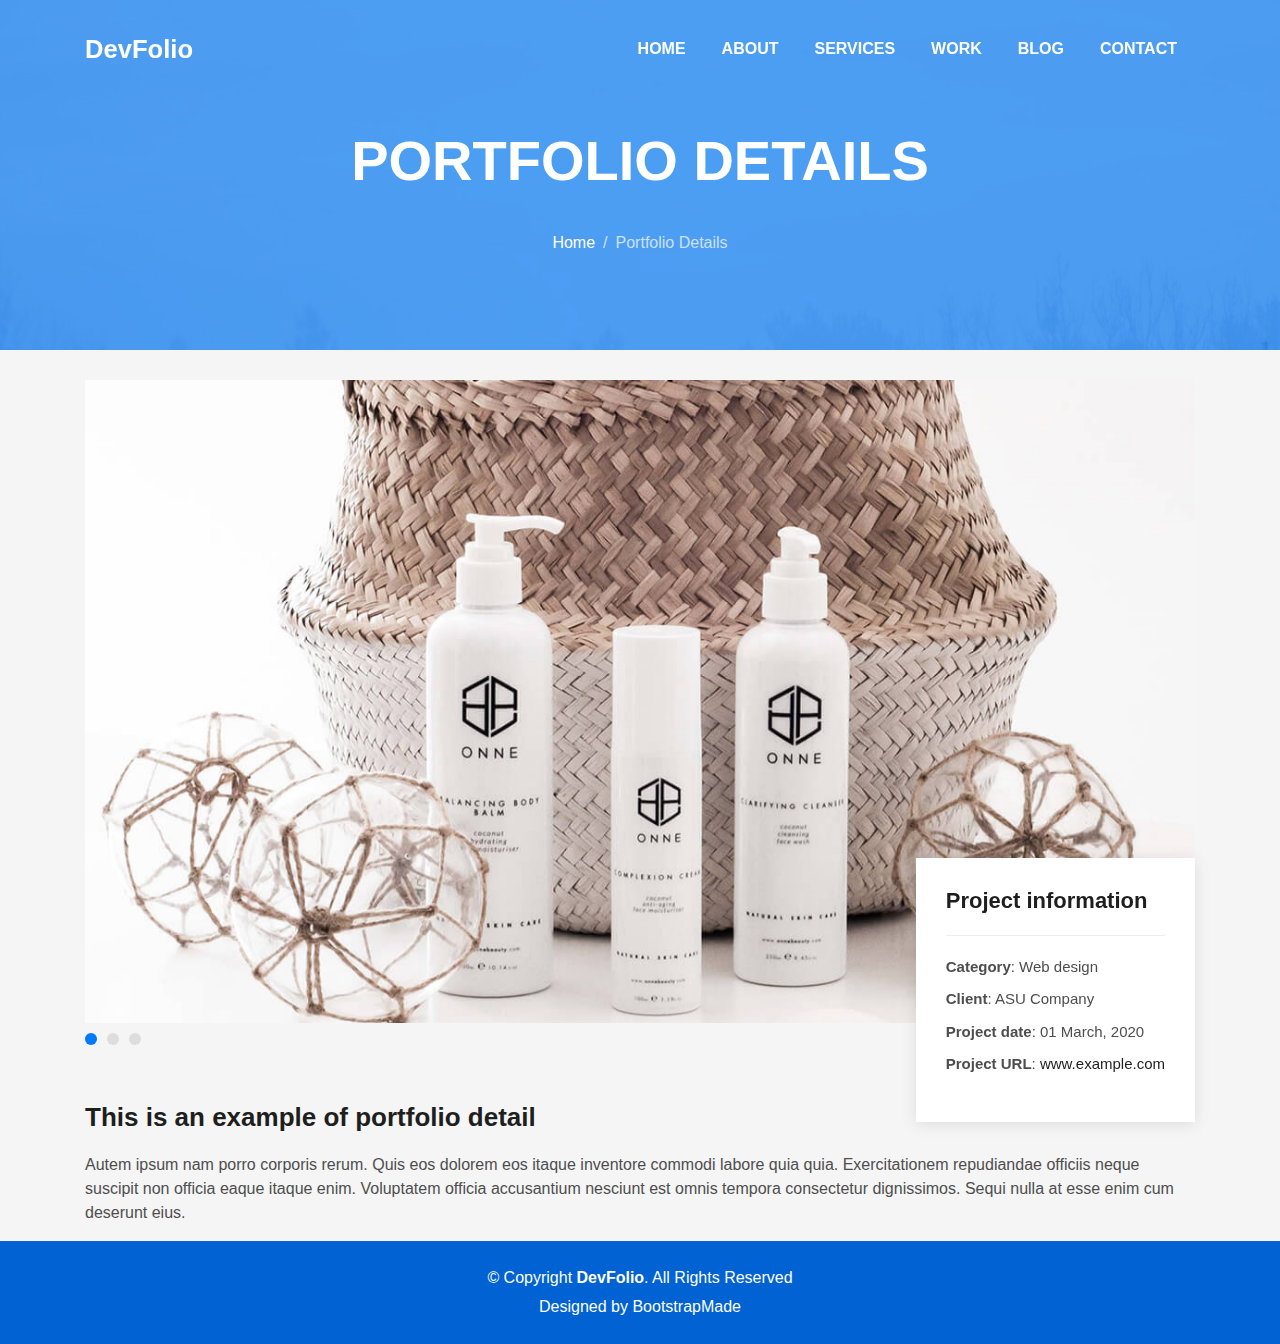
==== portfolio-details.html @ 741a9bec "first commit" ====
<!DOCTYPE html>
<html lang="en">

<head>
  <meta charset="utf-8">
  <meta content="width=device-width, initial-scale=1.0" name="viewport">

  <title>DevFolio Bootstrap Portfolio Template - Portfolio Details</title>
  <meta content="" name="description">
  <meta content="" name="keywords">

  <!-- Favicons -->
  <link href="assets/img/favicon.png" rel="icon">
  <link href="assets/img/apple-touch-icon.png" rel="apple-touch-icon">

  <!-- Vendor CSS Files -->
  <link href="assets/vendor/bootstrap/css/bootstrap.min.css" rel="stylesheet">
  <link href="assets/vendor/font-awesome/css/font-awesome.min.css" rel="stylesheet">
  <link href="assets/vendor/ionicons/css/ionicons.min.css" rel="stylesheet">
  <link href="assets/vendor/owl.carousel/assets/owl.carousel.min.css" rel="stylesheet">
  <link href="assets/vendor/venobox/venobox.css" rel="stylesheet">

  <!-- Template Main CSS File -->
  <link href="assets/css/style.css" rel="stylesheet">

  <!-- =======================================================
  * Template Name: DevFolio - v2.4.1
  * Template URL: https://bootstrapmade.com/devfolio-bootstrap-portfolio-html-template/
  * Author: BootstrapMade.com
  * License: https://bootstrapmade.com/license/
  ======================================================== -->
</head>

<body id="page-top">

  <!-- ======= Header/ Navbar ======= -->
  <nav class="navbar navbar-b navbar-trans navbar-expand-md fixed-top" id="mainNav">
    <div class="container">
      <a class="navbar-brand js-scroll" href="#page-top">DevFolio</a>
      <button class="navbar-toggler collapsed" type="button" data-toggle="collapse" data-target="#navbarDefault" aria-controls="navbarDefault" aria-expanded="false" aria-label="Toggle navigation">
        <span></span>
        <span></span>
        <span></span>
      </button>
      <div class="navbar-collapse collapse justify-content-end" id="navbarDefault">
        <ul class="navbar-nav">
          <li class="nav-item">
            <a class="nav-link js-scroll active" href="index.html">Home</a>
          </li>
          <li class="nav-item">
            <a class="nav-link js-scroll" href="#about">About</a>
          </li>
          <li class="nav-item">
            <a class="nav-link js-scroll" href="#service">Services</a>
          </li>
          <li class="nav-item">
            <a class="nav-link js-scroll" href="#work">Work</a>
          </li>
          <li class="nav-item">
            <a class="nav-link js-scroll" href="#blog">Blog</a>
          </li>
          <li class="nav-item">
            <a class="nav-link js-scroll" href="#contact">Contact</a>
          </li>
        </ul>
      </div>
    </div>
  </nav>

  <div class="intro intro-single route bg-image" style="background-image: url(assets/img/overlay-bg.jpg)">
    <div class="overlay-mf"></div>
    <div class="intro-content display-table">
      <div class="table-cell">
        <div class="container">
          <h2 class="intro-title mb-4">Portfolio Details</h2>
          <ol class="breadcrumb d-flex justify-content-center">
            <li class="breadcrumb-item">
              <a href="#">Home</a>
            </li>
            <li class="breadcrumb-item active">Portfolio Details</li>
          </ol>
        </div>
      </div>
    </div>
  </div>

  <main id="main">

    <!-- ======= Portfolio Details Section ======= -->
    <section class="portfolio-details">
      <div class="container">

        <div class="portfolio-details-container">

          <div class="owl-carousel portfolio-details-carousel">
            <img src="assets/img/portfolio-details-1.jpg" class="img-fluid" alt="">
            <img src="assets/img/portfolio-details-2.jpg" class="img-fluid" alt="">
            <img src="assets/img/portfolio-details-3.jpg" class="img-fluid" alt="">
          </div>

          <div class="portfolio-info">
            <h3>Project information</h3>
            <ul>
              <li><strong>Category</strong>: Web design</li>
              <li><strong>Client</strong>: ASU Company</li>
              <li><strong>Project date</strong>: 01 March, 2020</li>
              <li><strong>Project URL</strong>: <a href="#">www.example.com</a></li>
            </ul>
          </div>

        </div>

        <div class="portfolio-description">
          <h2>This is an example of portfolio detail</h2>
          <p>
            Autem ipsum nam porro corporis rerum. Quis eos dolorem eos itaque inventore commodi labore quia quia. Exercitationem repudiandae officiis neque suscipit non officia eaque itaque enim. Voluptatem officia accusantium nesciunt est omnis tempora consectetur dignissimos. Sequi nulla at esse enim cum deserunt eius.
          </p>
        </div>
      </div>
    </section><!-- End Portfolio Details Section -->

  </main><!-- End #main -->

  <!-- ======= Footer ======= -->
  <footer>
    <div class="container">
      <div class="row">
        <div class="col-sm-12">
          <div class="copyright-box">
            <p class="copyright">&copy; Copyright <strong>DevFolio</strong>. All Rights Reserved</p>
            <div class="credits">
              <!--
              All the links in the footer should remain intact.
              You can delete the links only if you purchased the pro version.
              Licensing information: https://bootstrapmade.com/license/
              Purchase the pro version with working PHP/AJAX contact form: https://bootstrapmade.com/buy/?theme=DevFolio
            -->
              Designed by <a href="https://bootstrapmade.com/">BootstrapMade</a>
            </div>
          </div>
        </div>
      </div>
    </div>
  </footer><!-- End  Footer -->

  <a href="#" class="back-to-top"><i class="fa fa-chevron-up"></i></a>
  <div id="preloader"></div>

  <!-- Vendor JS Files -->
  <script src="assets/vendor/jquery/jquery.min.js"></script>
  <script src="assets/vendor/bootstrap/js/bootstrap.bundle.min.js"></script>
  <script src="assets/vendor/jquery.easing/jquery.easing.min.js"></script>
  <script src="assets/vendor/php-email-form/validate.js"></script>
  <script src="assets/vendor/waypoints/jquery.waypoints.min.js"></script>
  <script src="assets/vendor/counterup/jquery.counterup.min.js"></script>
  <script src="assets/vendor/owl.carousel/owl.carousel.min.js"></script>
  <script src="assets/vendor/typed.js/typed.min.js"></script>
  <script src="assets/vendor/venobox/venobox.min.js"></script>

  <!-- Template Main JS File -->
  <script src="assets/js/main.js"></script>

</body>

</html>
---- assets/vendor/venobox/venobox.css ----
/* ------ venobox.css --------*/
.vbox-overlay *, .vbox-overlay *:before, .vbox-overlay *:after{
    -webkit-backface-visibility: hidden;
    -webkit-box-sizing:border-box;
    -moz-box-sizing:border-box;
    box-sizing:border-box;
}
.vbox-overlay * { 
    -webkit-backface-visibility: visible;
    backface-visibility: visible;
}
.vbox-overlay{
    display: -webkit-flex;
    display: flex;
    -webkit-flex-direction: column;
    flex-direction: column;
    -webkit-justify-content: center;
    justify-content: center;
    -webkit-align-items: center;
    align-items: center;
    position: fixed;
    left: 0;
    top: 0;
    bottom: 0;
    right: 0;
    z-index: 999999;
}

/* ----- navigation ----- */
.vbox-title{
    width: 100%;
    height: 40px;
    float: left;
    text-align: center;
    line-height: 28px;
    font-size: 12px;
    padding: 6px 50px;
    overflow: hidden;
    position: fixed;
    display: none;
    left: 0;
    z-index: 89;
}
.vbox-close{
    cursor: pointer;
    position: fixed;
    top: -1px;
    right: 0;
    width: 50px;
    height: 40px;
    padding: 6px;
    display: block;
    background-position:10px center;
    overflow: hidden;
    font-size: 24px;
    line-height: 1;
    text-align: center;
    z-index: 99;
}
.vbox-left{
    cursor: pointer;
    position: fixed;
    left: 0;
    height: 40px;
    overflow: hidden;
    line-height: 28px;
    font-size: 12px;
    z-index: 99;
    display: flex;
    align-items:center;
}
.vbox-num{
    display: inline-block;
    margin: 6px 0 6px 15px;
}
/* ----- Social share ----- */
.vbox-share{
    line-height: 28px;
    font-size: 12px;
    overflow: hidden;
    position: fixed;
    left: 0;
    z-index: 98;
    display: flex;
    align-items:center;
    justify-content: center;
    width: 100%;
    text-align: center;
}
.vbox-share svg{
    max-height: 28px;
    width: 28px;
    z-index: 10;
    margin-left: 12px;
    margin-top: 6px;
    margin-bottom: 6px;
    vertical-align: middle;
}


/* ----- navigation ARROWS ----- */
.vbox-next, .vbox-prev{
    position: fixed;
    top: 50%;
    margin-top: -15px;
    overflow: hidden;
    cursor: pointer;
    display: block;
    width: 45px;
    height: 45px;
    z-index: 99;
}
.vbox-next span, .vbox-prev span{
    position: relative;
    width: 20px;
    height: 20px;
    border: 2px solid transparent;
    border-top-color: #B6B6B6;
    border-right-color: #B6B6B6;
    text-indent: -100px;
    position: absolute;
    top: 8px;
    display: block;
}
.vbox-prev{
    left: 15px;
}
.vbox-next{
    right: 15px;
}
.vbox-prev span{
    left: 10px;
    -ms-transform: rotate(-135deg);
    -webkit-transform: rotate(-135deg);
    transform: rotate(-135deg);
}
.vbox-next span{
    -ms-transform: rotate(45deg);
    -webkit-transform: rotate(45deg);
    transform: rotate(45deg);
    right: 10px;
}
/* ------- inline window ------ */
.vbox-inline{
    width: 420px;
    height: 315px;
    height: 70vh;
    padding: 10px;
    background: #fff;
    margin: 0 auto;
    overflow: auto;
    text-align: left;
}
/* ------- Video & iFrames window ------ */
.venoframe{
    max-width: 100%;
    width: 100%;
    border: none;
    width: 100%;
    height: 260px;
    height: 70vh;
}
.venoframe.vbvid{
    height: 260px;
}
@media (min-width: 768px) {
    .venoframe, .vbox-inline{
        width: 90%;
        height: 360px;
        height: 70vh;
    }
    .venoframe.vbvid{
        width: 640px;
        height: 360px;
    }
}
@media (min-width: 992px) {
    .venoframe, .vbox-inline{
        max-width: 1200px;
        width: 80%;
        height: 540px;
        height: 70vh;
    }
    .venoframe.vbvid{
        width: 960px;
        height: 540px;
    }
}
/* 
Please do NOT edit this part! 
or at least read this note: http://i.imgur.com/7C0ws9e.gif
*/
.vbox-open{
    overflow: hidden;
}
.vbox-container{
    position: absolute;
    left: 0;
    right: 0;
    top: 0;
    bottom: 0;
    overflow-x: hidden;
    overflow-y: scroll;
    overflow-scrolling: touch;
    -webkit-overflow-scrolling: touch;
    z-index: 20;
    max-height: 100%;

}

.vbox-content{
    text-align: center;
    float: left;
    width: 100%;
    position: relative;
    overflow: hidden;
    padding: 20px 4%;
}
.vbox-container img{
    max-width: 100%;
    height: auto;
}
.vbox-figlio{
    box-shadow: 0 0 12px rgba(0,0,0,0.19), 0 6px 6px rgba(0,0,0,0.23);
    max-width: 100%;
    text-align: initial;
}
img.vbox-figlio{
    -webkit-user-select: none;
-khtml-user-select: none;
-moz-user-select: none;
-o-user-select: none;
user-select: none;
}
.vbox-content.swipe-left{
    margin-left: -200px !important;
}
.vbox-content.swipe-right{
    margin-left: 200px !important;
}
.vbox-animated{
    webkit-transition: margin 300ms ease-out;
    transition: margin 300ms ease-out;
}

/* ---------- preloader ----------
 * SPINKIT 
 * http://tobiasahlin.com/spinkit/
-------------------------------- */
.sk-double-bounce,.sk-rotating-plane{width:40px;height:40px;margin:40px auto}.sk-rotating-plane{background-color:#333;-webkit-animation:sk-rotatePlane 1.2s infinite ease-in-out;animation:sk-rotatePlane 1.2s infinite ease-in-out}@-webkit-keyframes sk-rotatePlane{0%{-webkit-transform:perspective(120px) rotateX(0) rotateY(0);transform:perspective(120px) rotateX(0) rotateY(0)}50%{-webkit-transform:perspective(120px) rotateX(-180.1deg) rotateY(0);transform:perspective(120px) rotateX(-180.1deg) rotateY(0)}100%{-webkit-transform:perspective(120px) rotateX(-180deg) rotateY(-179.9deg);transform:perspective(120px) rotateX(-180deg) rotateY(-179.9deg)}}@keyframes sk-rotatePlane{0%{-webkit-transform:perspective(120px) rotateX(0) rotateY(0);transform:perspective(120px) rotateX(0) rotateY(0)}50%{-webkit-transform:perspective(120px) rotateX(-180.1deg) rotateY(0);transform:perspective(120px) rotateX(-180.1deg) rotateY(0)}100%{-webkit-transform:perspective(120px) rotateX(-180deg) rotateY(-179.9deg);transform:perspective(120px) rotateX(-180deg) rotateY(-179.9deg)}}.sk-double-bounce{position:relative}.sk-double-bounce .sk-child{width:100%;height:100%;border-radius:50%;background-color:#333;opacity:.6;position:absolute;top:0;left:0;-webkit-animation:sk-doubleBounce 2s infinite ease-in-out;animation:sk-doubleBounce 2s infinite ease-in-out}.sk-chasing-dots .sk-child,.sk-spinner-pulse,.sk-three-bounce .sk-child{background-color:#333;border-radius:100%}.sk-double-bounce .sk-double-bounce2{-webkit-animation-delay:-1s;animation-delay:-1s}@-webkit-keyframes sk-doubleBounce{0%,100%{-webkit-transform:scale(0);transform:scale(0)}50%{-webkit-transform:scale(1);transform:scale(1)}}@keyframes sk-doubleBounce{0%,100%{-webkit-transform:scale(0);transform:scale(0)}50%{-webkit-transform:scale(1);transform:scale(1)}}.sk-wave{margin:40px auto;width:50px;height:40px;text-align:center;font-size:10px}.sk-wave .sk-rect{background-color:#333;height:100%;width:6px;display:inline-block;-webkit-animation:sk-waveStretchDelay 1.2s infinite ease-in-out;animation:sk-waveStretchDelay 1.2s infinite ease-in-out}.sk-wave .sk-rect1{-webkit-animation-delay:-1.2s;animation-delay:-1.2s}.sk-wave .sk-rect2{-webkit-animation-delay:-1.1s;animation-delay:-1.1s}.sk-wave .sk-rect3{-webkit-animation-delay:-1s;animation-delay:-1s}.sk-wave .sk-rect4{-webkit-animation-delay:-.9s;animation-delay:-.9s}.sk-wave .sk-rect5{-webkit-animation-delay:-.8s;animation-delay:-.8s}@-webkit-keyframes sk-waveStretchDelay{0%,100%,40%{-webkit-transform:scaleY(.4);transform:scaleY(.4)}20%{-webkit-transform:scaleY(1);transform:scaleY(1)}}@keyframes sk-waveStretchDelay{0%,100%,40%{-webkit-transform:scaleY(.4);transform:scaleY(.4)}20%{-webkit-transform:scaleY(1);transform:scaleY(1)}}.sk-wandering-cubes{margin:40px auto;width:40px;height:40px;position:relative}.sk-wandering-cubes .sk-cube{background-color:#333;width:10px;height:10px;position:absolute;top:0;left:0;-webkit-animation:sk-wanderingCube 1.8s ease-in-out -1.8s infinite both;animation:sk-wanderingCube 1.8s ease-in-out -1.8s infinite both}.sk-chasing-dots,.sk-spinner-pulse{width:40px;height:40px;margin:40px auto}.sk-wandering-cubes .sk-cube2{-webkit-animation-delay:-.9s;animation-delay:-.9s}@-webkit-keyframes sk-wanderingCube{0%{-webkit-transform:rotate(0);transform:rotate(0)}25%{-webkit-transform:translateX(30px) rotate(-90deg) scale(.5);transform:translateX(30px) rotate(-90deg) scale(.5)}50%{-webkit-transform:translateX(30px) translateY(30px) rotate(-179deg);transform:translateX(30px) translateY(30px) rotate(-179deg)}50.1%{-webkit-transform:translateX(30px) translateY(30px) rotate(-180deg);transform:translateX(30px) translateY(30px) rotate(-180deg)}75%{-webkit-transform:translateX(0) translateY(30px) rotate(-270deg) scale(.5);transform:translateX(0) translateY(30px) rotate(-270deg) scale(.5)}100%{-webkit-transform:rotate(-360deg);transform:rotate(-360deg)}}@keyframes sk-wanderingCube{0%{-webkit-transform:rotate(0);transform:rotate(0)}25%{-webkit-transform:translateX(30px) rotate(-90deg) scale(.5);transform:translateX(30px) rotate(-90deg) scale(.5)}50%{-webkit-transform:translateX(30px) translateY(30px) rotate(-179deg);transform:translateX(30px) translateY(30px) rotate(-179deg)}50.1%{-webkit-transform:translateX(30px) translateY(30px) rotate(-180deg);transform:translateX(30px) translateY(30px) rotate(-180deg)}75%{-webkit-transform:translateX(0) translateY(30px) rotate(-270deg) scale(.5);transform:translateX(0) translateY(30px) rotate(-270deg) scale(.5)}100%{-webkit-transform:rotate(-360deg);transform:rotate(-360deg)}}.sk-spinner-pulse{-webkit-animation:sk-pulseScaleOut 1s infinite ease-in-out;animation:sk-pulseScaleOut 1s infinite ease-in-out}@-webkit-keyframes sk-pulseScaleOut{0%{-webkit-transform:scale(0);transform:scale(0)}100%{-webkit-transform:scale(1);transform:scale(1);opacity:0}}@keyframes sk-pulseScaleOut{0%{-webkit-transform:scale(0);transform:scale(0)}100%{-webkit-transform:scale(1);transform:scale(1);opacity:0}}.sk-chasing-dots{position:relative;text-align:center;-webkit-animation:sk-chasingDotsRotate 2s infinite linear;animation:sk-chasingDotsRotate 2s infinite linear}.sk-chasing-dots .sk-child{width:60%;height:60%;display:inline-block;position:absolute;top:0;-webkit-animation:sk-chasingDotsBounce 2s infinite ease-in-out;animation:sk-chasingDotsBounce 2s infinite ease-in-out}.sk-chasing-dots .sk-dot2{top:auto;bottom:0;-webkit-animation-delay:-1s;animation-delay:-1s}@-webkit-keyframes sk-chasingDotsRotate{100%{-webkit-transform:rotate(360deg);transform:rotate(360deg)}}@keyframes sk-chasingDotsRotate{100%{-webkit-transform:rotate(360deg);transform:rotate(360deg)}}@-webkit-keyframes sk-chasingDotsBounce{0%,100%{-webkit-transform:scale(0);transform:scale(0)}50%{-webkit-transform:scale(1);transform:scale(1)}}@keyframes sk-chasingDotsBounce{0%,100%{-webkit-transform:scale(0);transform:scale(0)}50%{-webkit-transform:scale(1);transform:scale(1)}}.sk-three-bounce{margin:40px auto;width:80px;text-align:center}.sk-three-bounce .sk-child{width:20px;height:20px;display:inline-block;-webkit-animation:sk-three-bounce 1.4s ease-in-out 0s infinite both;animation:sk-three-bounce 1.4s ease-in-out 0s infinite both}.sk-circle .sk-child:before,.sk-fading-circle .sk-circle:before{display:block;border-radius:100%;content:'';background-color:#333}.sk-three-bounce .sk-bounce1{-webkit-animation-delay:-.32s;animation-delay:-.32s}.sk-three-bounce .sk-bounce2{-webkit-animation-delay:-.16s;animation-delay:-.16s}@-webkit-keyframes sk-three-bounce{0%,100%,80%{-webkit-transform:scale(0);transform:scale(0)}40%{-webkit-transform:scale(1);transform:scale(1)}}@keyframes sk-three-bounce{0%,100%,80%{-webkit-transform:scale(0);transform:scale(0)}40%{-webkit-transform:scale(1);transform:scale(1)}}.sk-circle{margin:40px auto;width:40px;height:40px;position:relative}.sk-circle .sk-child{width:100%;height:100%;position:absolute;left:0;top:0}.sk-circle .sk-child:before{margin:0 auto;width:15%;height:15%;-webkit-animation:sk-circleBounceDelay 1.2s infinite ease-in-out both;animation:sk-circleBounceDelay 1.2s infinite ease-in-out both}.sk-circle .sk-circle2{-webkit-transform:rotate(30deg);-ms-transform:rotate(30deg);transform:rotate(30deg)}.sk-circle .sk-circle3{-webkit-transform:rotate(60deg);-ms-transform:rotate(60deg);transform:rotate(60deg)}.sk-circle .sk-circle4{-webkit-transform:rotate(90deg);-ms-transform:rotate(90deg);transform:rotate(90deg)}.sk-circle .sk-circle5{-webkit-transform:rotate(120deg);-ms-transform:rotate(120deg);transform:rotate(120deg)}.sk-circle .sk-circle6{-webkit-transform:rotate(150deg);-ms-transform:rotate(150deg);transform:rotate(150deg)}.sk-circle .sk-circle7{-webkit-transform:rotate(180deg);-ms-transform:rotate(180deg);transform:rotate(180deg)}.sk-circle .sk-circle8{-webkit-transform:rotate(210deg);-ms-transform:rotate(210deg);transform:rotate(210deg)}.sk-circle .sk-circle9{-webkit-transform:rotate(240deg);-ms-transform:rotate(240deg);transform:rotate(240deg)}.sk-circle .sk-circle10{-webkit-transform:rotate(270deg);-ms-transform:rotate(270deg);transform:rotate(270deg)}.sk-circle .sk-circle11{-webkit-transform:rotate(300deg);-ms-transform:rotate(300deg);transform:rotate(300deg)}.sk-circle .sk-circle12{-webkit-transform:rotate(330deg);-ms-transform:rotate(330deg);transform:rotate(330deg)}.sk-circle .sk-circle2:before{-webkit-animation-delay:-1.1s;animation-delay:-1.1s}.sk-circle .sk-circle3:before{-webkit-animation-delay:-1s;animation-delay:-1s}.sk-circle .sk-circle4:before{-webkit-animation-delay:-.9s;animation-delay:-.9s}.sk-circle .sk-circle5:before{-webkit-animation-delay:-.8s;animation-delay:-.8s}.sk-circle .sk-circle6:before{-webkit-animation-delay:-.7s;animation-delay:-.7s}.sk-circle .sk-circle7:before{-webkit-animation-delay:-.6s;animation-delay:-.6s}.sk-circle .sk-circle8:before{-webkit-animation-delay:-.5s;animation-delay:-.5s}.sk-circle .sk-circle9:before{-webkit-animation-delay:-.4s;animation-delay:-.4s}.sk-circle .sk-circle10:before{-webkit-animation-delay:-.3s;animation-delay:-.3s}.sk-circle .sk-circle11:before{-webkit-animation-delay:-.2s;animation-delay:-.2s}.sk-circle .sk-circle12:before{-webkit-animation-delay:-.1s;animation-delay:-.1s}@-webkit-keyframes sk-circleBounceDelay{0%,100%,80%{-webkit-transform:scale(0);transform:scale(0)}40%{-webkit-transform:scale(1);transform:scale(1)}}@keyframes sk-circleBounceDelay{0%,100%,80%{-webkit-transform:scale(0);transform:scale(0)}40%{-webkit-transform:scale(1);transform:scale(1)}}.sk-cube-grid{width:40px;height:40px;margin:40px auto}.sk-cube-grid .sk-cube{width:33.33%;height:33.33%;background-color:#333;float:left;-webkit-animation:sk-cubeGridScaleDelay 1.3s infinite ease-in-out;animation:sk-cubeGridScaleDelay 1.3s infinite ease-in-out}.sk-cube-grid .sk-cube1{-webkit-animation-delay:.2s;animation-delay:.2s}.sk-cube-grid .sk-cube2{-webkit-animation-delay:.3s;animation-delay:.3s}.sk-cube-grid .sk-cube3{-webkit-animation-delay:.4s;animation-delay:.4s}.sk-cube-grid .sk-cube4{-webkit-animation-delay:.1s;animation-delay:.1s}.sk-cube-grid .sk-cube5{-webkit-animation-delay:.2s;animation-delay:.2s}.sk-cube-grid .sk-cube6{-webkit-animation-delay:.3s;animation-delay:.3s}.sk-cube-grid .sk-cube7{-webkit-animation-delay:0ms;animation-delay:0ms}.sk-cube-grid .sk-cube8{-webkit-animation-delay:.1s;animation-delay:.1s}.sk-cube-grid .sk-cube9{-webkit-animation-delay:.2s;animation-delay:.2s}@-webkit-keyframes sk-cubeGridScaleDelay{0%,100%,70%{-webkit-transform:scale3D(1,1,1);transform:scale3D(1,1,1)}35%{-webkit-transform:scale3D(0,0,1);transform:scale3D(0,0,1)}}@keyframes sk-cubeGridScaleDelay{0%,100%,70%{-webkit-transform:scale3D(1,1,1);transform:scale3D(1,1,1)}35%{-webkit-transform:scale3D(0,0,1);transform:scale3D(0,0,1)}}.sk-fading-circle{margin:40px auto;width:40px;height:40px;position:relative}.sk-fading-circle .sk-circle{width:100%;height:100%;position:absolute;left:0;top:0}.sk-fading-circle .sk-circle:before{margin:0 auto;width:15%;height:15%;-webkit-animation:sk-circleFadeDelay 1.2s infinite ease-in-out both;animation:sk-circleFadeDelay 1.2s infinite ease-in-out both}.sk-fading-circle .sk-circle2{-webkit-transform:rotate(30deg);-ms-transform:rotate(30deg);transform:rotate(30deg)}.sk-fading-circle .sk-circle3{-webkit-transform:rotate(60deg);-ms-transform:rotate(60deg);transform:rotate(60deg)}.sk-fading-circle .sk-circle4{-webkit-transform:rotate(90deg);-ms-transform:rotate(90deg);transform:rotate(90deg)}.sk-fading-circle .sk-circle5{-webkit-transform:rotate(120deg);-ms-transform:rotate(120deg);transform:rotate(120deg)}.sk-fading-circle .sk-circle6{-webkit-transform:rotate(150deg);-ms-transform:rotate(150deg);transform:rotate(150deg)}.sk-fading-circle .sk-circle7{-webkit-transform:rotate(180deg);-ms-transform:rotate(180deg);transform:rotate(180deg)}.sk-fading-circle .sk-circle8{-webkit-transform:rotate(210deg);-ms-transform:rotate(210deg);transform:rotate(210deg)}.sk-fading-circle .sk-circle9{-webkit-transform:rotate(240deg);-ms-transform:rotate(240deg);transform:rotate(240deg)}.sk-fading-circle .sk-circle10{-webkit-transform:rotate(270deg);-ms-transform:rotate(270deg);transform:rotate(270deg)}.sk-fading-circle .sk-circle11{-webkit-transform:rotate(300deg);-ms-transform:rotate(300deg);transform:rotate(300deg)}.sk-fading-circle .sk-circle12{-webkit-transform:rotate(330deg);-ms-transform:rotate(330deg);transform:rotate(330deg)}.sk-fading-circle .sk-circle2:before{-webkit-animation-delay:-1.1s;animation-delay:-1.1s}.sk-fading-circle .sk-circle3:before{-webkit-animation-delay:-1s;animation-delay:-1s}.sk-fading-circle .sk-circle4:before{-webkit-animation-delay:-.9s;animation-delay:-.9s}.sk-fading-circle .sk-circle5:before{-webkit-animation-delay:-.8s;animation-delay:-.8s}.sk-fading-circle .sk-circle6:before{-webkit-animation-delay:-.7s;animation-delay:-.7s}.sk-fading-circle .sk-circle7:before{-webkit-animation-delay:-.6s;animation-delay:-.6s}.sk-fading-circle .sk-circle8:before{-webkit-animation-delay:-.5s;animation-delay:-.5s}.sk-fading-circle .sk-circle9:before{-webkit-animation-delay:-.4s;animation-delay:-.4s}.sk-fading-circle .sk-circle10:before{-webkit-animation-delay:-.3s;animation-delay:-.3s}.sk-fading-circle .sk-circle11:before{-webkit-animation-delay:-.2s;animation-delay:-.2s}.sk-fading-circle .sk-circle12:before{-webkit-animation-delay:-.1s;animation-delay:-.1s}@-webkit-keyframes sk-circleFadeDelay{0%,100%,39%{opacity:0}40%{opacity:1}}@keyframes sk-circleFadeDelay{0%,100%,39%{opacity:0}40%{opacity:1}}.sk-folding-cube{margin:40px auto;width:40px;height:40px;position:relative;-webkit-transform:rotateZ(45deg);transform:rotateZ(45deg)}.sk-folding-cube .sk-cube{float:left;width:50%;height:50%;position:relative;-webkit-transform:scale(1.1);-ms-transform:scale(1.1);transform:scale(1.1)}.sk-folding-cube .sk-cube:before{content:'';position:absolute;top:0;left:0;width:100%;height:100%;background-color:#333;-webkit-animation:sk-foldCubeAngle 2.4s infinite linear both;animation:sk-foldCubeAngle 2.4s infinite linear both;-webkit-transform-origin:100% 100%;-ms-transform-origin:100% 100%;transform-origin:100% 100%}.sk-folding-cube .sk-cube2{-webkit-transform:scale(1.1) rotateZ(90deg);transform:scale(1.1) rotateZ(90deg)}.sk-folding-cube .sk-cube3{-webkit-transform:scale(1.1) rotateZ(180deg);transform:scale(1.1) rotateZ(180deg)}.sk-folding-cube .sk-cube4{-webkit-transform:scale(1.1) rotateZ(270deg);transform:scale(1.1) rotateZ(270deg)}.sk-folding-cube .sk-cube2:before{-webkit-animation-delay:.3s;animation-delay:.3s}.sk-folding-cube .sk-cube3:before{-webkit-animation-delay:.6s;animation-delay:.6s}.sk-folding-cube .sk-cube4:before{-webkit-animation-delay:.9s;animation-delay:.9s}@-webkit-keyframes sk-foldCubeAngle{0%,10%{-webkit-transform:perspective(140px) rotateX(-180deg);transform:perspective(140px) rotateX(-180deg);opacity:0}25%,75%{-webkit-transform:perspective(140px) rotateX(0);transform:perspective(140px) rotateX(0);opacity:1}100%,90%{-webkit-transform:perspective(140px) rotateY(180deg);transform:perspective(140px) rotateY(180deg);opacity:0}}@keyframes sk-foldCubeAngle{0%,10%{-webkit-transform:perspective(140px) rotateX(-180deg);transform:perspective(140px) rotateX(-180deg);opacity:0}25%,75%{-webkit-transform:perspective(140px) rotateX(0);transform:perspective(140px) rotateX(0);opacity:1}100%,90%{-webkit-transform:perspective(140px) rotateY(180deg);transform:perspective(140px) rotateY(180deg);opacity:0}}
---- assets/css/style.css ----
/**
* Template Name: DevFolio - v2.4.1
* Template URL: https://bootstrapmade.com/devfolio-bootstrap-portfolio-html-template/
* Author: BootstrapMade.com
* License: https://bootstrapmade.com/license/
*/

/*--------------------------------------------------------------
# General
--------------------------------------------------------------*/
body {
  background-color: #f5f5f5;
  color: #4e4e4e;
}

h1,
h2,
h3,
h4,
h5,
h6 {
  color: #1e1e1e;
}

a {
  color: #1e1e1e;
  transition: all 0.5s ease-in-out;
}

a:hover {
  color: #0078ff;
  text-decoration: none;
  transition: all 0.5s ease-in-out;
}

.p-r {
  position: relative;
}

.color-a {
  color: #0078ff;
}

.color-d {
  color: #f5f5f5;
}

.color-text-a {
  color: #4e4e4e;
}

.box-shadow, .paralax-mf, .service-box, .work-box, .card-blog {
  box-shadow: 0 13px 8px -10px rgba(0, 0, 0, 0.1);
}

.box-shadow-a, .button:hover {
  box-shadow: 0 0 0 4px #cde1f8;
}

.display-5 {
  font-size: 2.5rem;
  font-weight: 300;
  line-height: 1.1;
}

.display-6 {
  font-size: 2rem;
  font-weight: 300;
  line-height: 1.1;
}

.avatar {
  width: 32px;
  height: 32px;
  margin-right: 4px;
  overflow: hidden;
}

.bg-image {
  background-repeat: no-repeat;
  background-attachment: fixed;
  background-size: cover;
  background-position: center center;
}

@media (max-width: 1024px) {
  .bg-image {
    background-attachment: scroll;
  }
}

.overlay-mf {
  background-color: #0078ff;
}

.overlay-mf {
  position: absolute;
  top: 0;
  left: 0px;
  padding: 0;
  height: 100%;
  width: 100%;
  opacity: .7;
}

.paralax-mf {
  position: relative;
  padding: 8rem 0;
}

.display-table {
  width: 100%;
  height: 100%;
  display: table;
}

.table-cell {
  display: table-cell;
  vertical-align: middle;
}

/*--/ Sections /--*/
.sect-4 {
  padding: 4rem 0;
}

.sect-pt4 {
  padding-top: 4rem;
}

.sect-mt4 {
  margin-top: 4rem;
}

/*--/ Title s /--*/
.title-s {
  font-weight: 600;
  color: #1e1e1e;
  font-size: 1.1rem;
}

/*--/ Title A /--*/
.title-box {
  margin-bottom: 4rem;
}

.title-a {
  font-size: 3rem;
  font-weight: bold;
  text-transform: uppercase;
}

.subtitle-a {
  color: #4e4e4e;
}

.line-mf {
  width: 40px;
  height: 5px;
  background-color: #0078ff;
  margin: 0 auto;
}

/*--/ Title Left /--*/
.title-box-2 {
  margin-bottom: 3rem;
}

.title-left {
  font-size: 2rem;
  position: relative;
}

.title-left:before {
  content: '';
  position: absolute;
  height: 3px;
  background-color: #0078ff;
  width: 100px;
  bottom: -12px;
}

/*------/ Box /------*/
.box-pl2 {
  padding-left: 2rem;
}

.box-shadow-full {
  padding: 3rem 1.25rem;
  position: relative;
  background-color: #fff;
  margin-bottom: 3rem;
  z-index: 2;
  box-shadow: 0 1px 1px 0 rgba(0, 0, 0, 0.06), 0 2px 5px 0 rgba(0, 0, 0, 0.2);
}

@media (min-width: 768px) {
  .box-shadow-full {
    padding: 3rem;
  }
}

/*------/ Socials /------*/
.socials {
  padding: 1.5rem 0;
}

.socials ul li {
  display: inline-block;
}

.socials .ico-circle {
  height: 40px;
  width: 40px;
  font-size: 1.7rem;
  border-radius: 50%;
  line-height: 1.4;
  margin: 0 15px 0 0;
  box-shadow: 0 0 0 3px #0078ff;
  transition: all 500ms ease;
}

.socials .ico-circle:hover {
  background-color: #0078ff;
  color: #fff;
  box-shadow: 0 0 0 3px #cde1f8;
  transition: all 500ms ease;
}

/*------/ Ul resect /------*/
.ul-resect, .socials ul, .list-ico, .blog-wrapper .post-meta ul, .box-comments .list-comments, .widget-sidebar .list-sidebar, .widget-tags ul {
  list-style: none;
  padding-left: 0;
  margin-bottom: 0;
}

.list-ico {
  line-height: 2;
}

.list-ico span {
  color: #0078ff;
  margin-right: 10px;
}

/*------/ Ico Circle /------*/
.ico-circle {
  height: 100px;
  width: 100px;
  font-size: 2rem;
  border-radius: 50%;
  line-height: 1.55;
  margin: 0 auto;
  text-align: center;
  box-shadow: 0 0 0 10px #0078ff;
  display: block;
}

/*------/ Owl Carousel /------*/
.owl-theme .owl-dots {
  text-align: center;
  margin-top: 18px;
}

.owl-theme .owl-dots .owl-dot {
  display: inline-block;
}

.owl-theme .owl-dots .owl-dot span {
  width: 18px;
  height: 7px;
  margin: 5px 5px;
  background: #cde1f8;
  border: 0px solid #cde1f8;
  display: block;
  transition: all 0.6s ease-in-out;
  cursor: pointer;
}

.owl-theme .owl-dots .owl-dot:hover span {
  background-color: #cde1f8;
}

.owl-theme .owl-dots .owl-dot.active span {
  background-color: #1B1B1B;
  width: 25px;
}

/*--/ Scrolltop s /--*/
.scrolltop-mf {
  position: relative;
  display: none;
}

.scrolltop-mf span {
  z-index: 999;
  position: fixed;
  width: 42px;
  height: 42px;
  background-color: #0078ff;
  opacity: .7;
  font-size: 1.6rem;
  line-height: 1.5;
  text-align: center;
  color: #fff;
  top: auto;
  left: auto;
  right: 30px;
  bottom: 50px;
  cursor: pointer;
  border-radius: 50%;
}

/*------/ Back to top button /------*/
.back-to-top {
  position: fixed;
  display: none;
  background: #0078ff;
  color: #fff;
  width: 44px;
  height: 44px;
  text-align: center;
  line-height: 1;
  font-size: 16px;
  border-radius: 50%;
  right: 15px;
  bottom: 15px;
  transition: background 0.5s;
  z-index: 11;
}

.back-to-top i {
  padding-top: 12px;
  color: #fff;
}

@media (max-width: 768px) {
  .back-to-top {
    bottom: 15px;
  }
}

/*------/ Prelaoder /------*/
#preloader {
  position: fixed;
  top: 0;
  left: 0;
  right: 0;
  bottom: 0;
  z-index: 9999;
  overflow: hidden;
  background: #fff;
}

#preloader:before {
  content: "";
  position: fixed;
  top: calc(50% - 30px);
  left: calc(50% - 30px);
  border: 6px solid #f2f2f2;
  border-top: 6px solid #0078ff;
  border-radius: 50%;
  width: 60px;
  height: 60px;
  -webkit-animation: animate-preloader 1s linear infinite;
  animation: animate-preloader 1s linear infinite;
}

@-webkit-keyframes animate-preloader {
  0% {
    transform: rotate(0deg);
  }
  100% {
    transform: rotate(360deg);
  }
}

@keyframes animate-preloader {
  0% {
    transform: rotate(0deg);
  }
  100% {
    transform: rotate(360deg);
  }
}

/*------/ Button /------*/
.button {
  display: inline-block;
  padding: .3rem .6rem;
  text-align: center;
  vertical-align: middle;
  -webkit-user-select: none;
  -moz-user-select: none;
  -ms-user-select: none;
  user-select: none;
  font-size: 1rem;
  border-radius: .3rem;
  border: 1px solid transparent;
  transition: all 500ms ease;
  cursor: pointer;
}

.button:focus {
  outline: 0;
}

.button:hover {
  background-color: #0062d3;
  color: #fff;
  transition: all 500ms ease;
}

.button-a {
  background-color: #0078ff;
  color: #fff;
  border-color: #cde1f8;
}

.button-big {
  padding: .9rem 2.3rem;
  font-size: 1.2rem;
}

.button-rouded {
  border-radius: 5rem;
}

.btn-lg {
  padding: .5rem 1rem;
  font-size: 1.25rem;
  line-height: 1.5;
  border-radius: .3rem;
}

/*--------------------------------------------------------------
# Nav Bar
--------------------------------------------------------------*/
.navbar-b {
  transition: all .5s ease-in-out;
  background-color: transparent;
  padding-top: 1.563rem;
  padding-bottom: 1.563rem;
}

.navbar-b.navbar-reduce {
  box-shadow: 0px 6px 9px 0px rgba(0, 0, 0, 0.06);
}

.navbar-b.navbar-trans .nav-item, .navbar-b.navbar-reduce .nav-item {
  position: relative;
  padding-right: 10px;
  padding-left: 0;
}

@media (min-width: 768px) {
  .navbar-b.navbar-trans .nav-item, .navbar-b.navbar-reduce .nav-item {
    padding-left: 10px;
  }
}

.navbar-b.navbar-trans .nav-link, .navbar-b.navbar-reduce .nav-link {
  color: #fff;
  text-transform: uppercase;
  font-weight: 600;
}

.navbar-b.navbar-trans .nav-link:before, .navbar-b.navbar-reduce .nav-link:before {
  content: '';
  position: absolute;
  margin-left: 0px;
  width: 0%;
  bottom: 0;
  left: 0;
  height: 2px;
  transition: all 500ms ease;
}

@media (min-width: 768px) {
  .navbar-b.navbar-trans .nav-link:before, .navbar-b.navbar-reduce .nav-link:before {
    margin-left: 18px;
  }
}

.navbar-b.navbar-trans .nav-link:hover, .navbar-b.navbar-reduce .nav-link:hover {
  color: #1B1B1B;
}

.navbar-b.navbar-trans .nav-link:hover:before, .navbar-b.navbar-reduce .nav-link:hover:before {
  width: 35px;
}

.navbar-b.navbar-trans .show > .nav-link:before,
.navbar-b.navbar-trans .active > .nav-link:before,
.navbar-b.navbar-trans .nav-link.show:before,
.navbar-b.navbar-trans .nav-link.active:before, .navbar-b.navbar-reduce .show > .nav-link:before,
.navbar-b.navbar-reduce .active > .nav-link:before,
.navbar-b.navbar-reduce .nav-link.show:before,
.navbar-b.navbar-reduce .nav-link.active:before {
  width: 35px;
}

.navbar-b.navbar-trans .nav-link:before {
  background-color: #fff;
}

.navbar-b.navbar-trans .nav-link:hover {
  color: #fff;
}

.navbar-b.navbar-trans .show > .nav-link,
.navbar-b.navbar-trans .active > .nav-link,
.navbar-b.navbar-trans .nav-link.show,
.navbar-b.navbar-trans .nav-link.active {
  color: #fff;
}

.navbar-b.navbar-reduce {
  transition: all .5s ease-in-out;
  background-color: #fff;
  padding-top: 15px;
  padding-bottom: 15px;
}

.navbar-b.navbar-reduce .nav-link {
  color: #0078ff;
}

.navbar-b.navbar-reduce .nav-link:before {
  background-color: #0078ff;
}

.navbar-b.navbar-reduce .nav-link:hover {
  color: #0078ff;
}

.navbar-b.navbar-reduce .show > .nav-link,
.navbar-b.navbar-reduce .active > .nav-link,
.navbar-b.navbar-reduce .nav-link.show,
.navbar-b.navbar-reduce .nav-link.active {
  color: #0078ff;
}

.navbar-b.navbar-reduce .navbar-brand {
  color: #0078ff;
}

.navbar-b.navbar-reduce .navbar-toggler span {
  background-color: #1B1B1B;
}

.navbar-b .navbar-brand {
  color: #fff;
  font-size: 1.6rem;
  font-weight: 600;
}

.navbar-b .navbar-nav .dropdown-item.show .dropdown-menu,
.navbar-b .dropdown.show .dropdown-menu,
.navbar-b .dropdown-btn.show .dropdown-menu {
  transform: translate3d(0px, 0px, 0px);
  visibility: visible !important;
}

.navbar-b .dropdown-menu {
  margin: 1.12rem 0 0;
  border-radius: 0;
}

.navbar-b .dropdown-menu .dropdown-item {
  padding: .7rem 1.7rem;
  transition: all 500ms ease;
}

.navbar-b .dropdown-menu .dropdown-item:hover {
  background-color: #0078ff;
  color: #fff;
  transition: all 500ms ease;
}

.navbar-b .dropdown-menu .dropdown-item.active {
  background-color: #0078ff;
}

/*--/ Hamburger Navbar /--*/
.navbar-toggler {
  position: relative;
}

.navbar-toggler:focus,
.navbar-toggler:active {
  outline: 0;
}

.navbar-toggler span {
  display: block;
  background-color: #fff;
  height: 3px;
  width: 25px;
  margin-top: 4px;
  margin-bottom: 4px;
  transform: rotate(0deg);
  left: 0;
  opacity: 1;
}

.navbar-toggler span:nth-child(1),
.navbar-toggler span:nth-child(3) {
  transition: transform .35s ease-in-out;
}

.navbar-toggler:not(.collapsed) span:nth-child(1) {
  position: absolute;
  left: 12px;
  top: 10px;
  transform: rotate(135deg);
  opacity: 0.9;
}

.navbar-toggler:not(.collapsed) span:nth-child(2) {
  height: 12px;
  visibility: hidden;
  background-color: transparent;
}

.navbar-toggler:not(.collapsed) span:nth-child(3) {
  position: absolute;
  left: 12px;
  top: 10px;
  transform: rotate(-135deg);
  opacity: 0.9;
}

/*--------------------------------------------------------------
# Intro Section
--------------------------------------------------------------*/
.intro {
  height: 100vh;
  position: relative;
  color: #fff;
}

.intro .intro-content {
  text-align: center;
  position: absolute;
}

.intro .overlay-itro {
  background-color: rgba(0, 0, 0, 0.6);
  position: absolute;
  top: 0;
  left: 0px;
  padding: 0;
  height: 100%;
  width: 100%;
  opacity: .9;
}

.intro .intro-title {
  color: #fff;
  font-weight: 600;
  font-size: 3rem;
}

@media (min-width: 768px) {
  .intro .intro-title {
    font-size: 4.5rem;
  }
}

.intro .intro-subtitle {
  font-size: 1.5rem;
  font-weight: 300;
}

@media (min-width: 768px) {
  .intro .intro-subtitle {
    font-size: 2.5rem;
  }
}

.intro .text-slider-items {
  display: none;
}

.intro-single {
  height: 350px;
}

.intro-single .intro-content {
  margin-top: 30px;
}

.intro-single .intro-title {
  text-transform: uppercase;
  font-size: 3rem;
}

@media (min-width: 768px) {
  .intro-single .intro-title {
    font-size: 3.5rem;
  }
}

.intro-single .breadcrumb {
  background-color: transparent;
  color: #0078ff;
}

.intro-single .breadcrumb .breadcrumb-item:before {
  color: #cde1f8;
}

.intro-single .breadcrumb .breadcrumb-item.active {
  color: #cde1f8;
}

.intro-single .breadcrumb a {
  color: #fff;
}

/*--------------------------------------------------------------
# About
--------------------------------------------------------------*/
.about-mf .box-shadow-full {
  padding-top: 4rem;
  padding-bottom: 4rem;
}

.about-mf .about-img {
  margin-bottom: 2rem;
}

.about-mf .about-img img {
  margin-left: 10px;
}

@media (min-width: 767px) {
  .about-mf .box-pl2 {
    margin-top: 3rem;
    padding-left: 0rem;
  }
}

.skill-mf span {
  color: #4e4e4e;
}

.skill-mf .progress {
  background-color: #cde1f8;
  margin: .5rem 0 1.2rem 0;
  border-radius: 0;
  height: .7rem;
}

.skill-mf .progress .progress-bar {
  height: .7rem;
  background-color: #0078ff;
}

/*--------------------------------------------------------------
# Services
--------------------------------------------------------------*/
.service-box {
  background-color: #fff;
  padding: 2.5rem 1.3rem;
  border-radius: 1rem;
  margin-bottom: 3rem;
}

.service-box:hover .ico-circle {
  transition: all 500ms ease;
  color: #fff;
  background-color: #0078ff;
  box-shadow: 0 0 0 10px #cde1f8;
}

.service-box .service-ico {
  margin-bottom: 1rem;
  color: #1e1e1e;
}

.service-box .ico-circle {
  transition: all 500ms ease;
  font-size: 4rem;
}

.service-box .s-title {
  font-size: 1.4rem;
  text-transform: uppercase;
  text-align: center;
  padding: .4rem 0;
}

.service-box .s-description {
  color: #4e4e4e;
}

/*--------------------------------------------------------------
# Counter
--------------------------------------------------------------*/
.counter-box {
  color: #fff;
  text-align: center;
}

@media (min-width: 577px) {
  .counter-box {
    margin-bottom: 1.8rem;
  }
}

.counter-ico {
  margin-bottom: 1rem;
}

.counter-ico .ico-circle {
  height: 60px;
  width: 60px;
  line-height: 1.8;
  box-shadow: 0 0 0 10px #cde1f8;
}

.counter-num .counter {
  font-size: 2rem;
  margin-bottom: 0;
}

/*--------------------------------------------------------------
# Portfolio
--------------------------------------------------------------*/
.work-box {
  margin-bottom: 3rem;
  -webkit-backface-visibility: hidden;
  backface-visibility: hidden;
  background-color: #fff;
}

.work-box:hover img {
  transform: scale(1.3);
}

.work-img {
  display: block;
  overflow: hidden;
}

.work-img img {
  transition: all 1s;
}

.work-content {
  padding: 2rem 3% 1rem 4%;
}

.work-content .w-more {
  color: #4e4e4e;
  font-size: .8rem;
}

.work-content .w-more .w-ctegory {
  color: #0078ff;
}

.work-content .w-like {
  font-size: 2.5rem;
  color: #0078ff;
  float: right;
}

.work-content .w-like a {
  color: #0078ff;
}

.work-content .w-like .num-like {
  font-size: .7rem;
}

.w-title {
  font-size: 1.2rem;
}

/*--------------------------------------------------------------
# Portfolio Details
--------------------------------------------------------------*/
.portfolio-details {
  padding-top: 30px;
}

.portfolio-details .portfolio-details-container {
  position: relative;
}

.portfolio-details .portfolio-details-carousel {
  position: relative;
  z-index: 1;
}

.portfolio-details .portfolio-details-carousel .owl-nav, .portfolio-details .portfolio-details-carousel .owl-dots {
  margin-top: 5px;
  text-align: left;
}

.portfolio-details .portfolio-details-carousel .owl-dot {
  display: inline-block;
  margin: 0 10px 0 0;
  width: 12px;
  height: 12px;
  border-radius: 50%;
  background-color: #ddd !important;
}

.portfolio-details .portfolio-details-carousel .owl-dot.active {
  background-color: #0078ff !important;
}

.portfolio-details .portfolio-info {
  padding: 30px;
  position: absolute;
  right: 0;
  bottom: -70px;
  background: #fff;
  box-shadow: 0px 2px 15px rgba(0, 0, 0, 0.1);
  z-index: 2;
}

.portfolio-details .portfolio-info h3 {
  font-size: 22px;
  font-weight: 700;
  margin-bottom: 20px;
  padding-bottom: 20px;
  border-bottom: 1px solid #eee;
}

.portfolio-details .portfolio-info ul {
  list-style: none;
  padding: 0;
  font-size: 15px;
}

.portfolio-details .portfolio-info ul li + li {
  margin-top: 10px;
}

.portfolio-details .portfolio-description {
  padding-top: 50px;
}

.portfolio-details .portfolio-description h2 {
  width: 50%;
  font-size: 26px;
  font-weight: 700;
  margin-bottom: 20px;
}

.portfolio-details .portfolio-description p {
  padding: 0 0 0 0;
}

@media (max-width: 768px) {
  .portfolio-details .portfolio-description h2 {
    width: 100%;
  }
  .portfolio-details .portfolio-info {
    position: static;
    margin-top: 30px;
  }
}

/*--------------------------------------------------------------
# Testimonials
--------------------------------------------------------------*/
.testimonials .owl-carousel .owl-item img {
  width: auto;
}

.testimonial-box {
  color: #fff;
  text-align: center;
}

.testimonial-box .author-test {
  margin-top: 1rem;
}

.testimonial-box .author-test img {
  margin: 0 auto;
}

.testimonial-box .author {
  color: #fff;
  text-transform: uppercase;
  font-weight: 600;
  margin: 1rem 0;
  display: block;
  font-size: 1.4rem;
}

.testimonial-box .comit {
  font-size: 2rem;
  color: #0078ff;
  background-color: #fff;
  width: 52px;
  height: 52px;
  display: block;
  margin: 0 auto;
  border-radius: 50%;
  line-height: 1.6;
}

@media (min-width: 768px) {
  .testimonial-box .description {
    padding: 0 5rem;
  }
}

@media (min-width: 992px) {
  .testimonial-box .description {
    padding: 0 8rem;
  }
}

@media (min-width: 1200px) {
  .testimonial-box .description {
    padding: 0 13rem;
  }
}

/*--------------------------------------------------------------
# Contact
--------------------------------------------------------------*/
.footer-paralax {
  padding: 4rem 0 0 0;
}

.contact-mf {
  margin-top: 4rem;
}

@media (min-width: 767px) {
  .contact-mf .box-pl2 {
    margin-top: 3rem;
    padding-left: 0rem;
  }
}

.php-email-form .validate {
  display: none;
  color: red;
  margin: 0 0 15px 0;
  font-weight: 400;
  font-size: 13px;
}

.php-email-form .error-message {
  display: none;
  color: #fff;
  background: #ed3c0d;
  text-align: center;
  padding: 15px;
  font-weight: 600;
}

.php-email-form .sent-message {
  display: none;
  color: #fff;
  background: #18d26e;
  text-align: center;
  padding: 15px;
  font-weight: 600;
}

.php-email-form .loading {
  display: none;
  background: #fff;
  text-align: center;
  padding: 15px;
}

.php-email-form .loading:before {
  content: "";
  display: inline-block;
  border-radius: 50%;
  width: 24px;
  height: 24px;
  margin: 0 10px -6px 0;
  border: 3px solid #18d26e;
  border-top-color: #eee;
  -webkit-animation: animate-loading 1s linear infinite;
  animation: animate-loading 1s linear infinite;
}

.php-email-form input, .php-email-form textarea {
  border-radius: 0;
  box-shadow: none;
  font-size: 14px;
}

.php-email-form input::focus, .php-email-form textarea::focus {
  background-color: #0078ff;
}

.php-email-form input {
  padding: 20px 15px;
}

.php-email-form textarea {
  padding: 12px 15px;
  margin-bottom: 0;
}

.php-email-form button[type="submit"] {
  background: #0078ff;
  border: 0;
  padding: 10px 24px;
  color: #fff;
  transition: 0.4s;
}

.php-email-form button[type="submit"]:hover {
  background: #3393ff;
}

@-webkit-keyframes animate-loading {
  0% {
    transform: rotate(0deg);
  }
  100% {
    transform: rotate(360deg);
  }
}

@keyframes animate-loading {
  0% {
    transform: rotate(0deg);
  }
  100% {
    transform: rotate(360deg);
  }
}

/*--------------------------------------------------------------
# Blog
--------------------------------------------------------------*/
@media (min-width: 767px) {
  .card-blog {
    margin-bottom: 3rem;
  }
}

.card-blog .card-body {
  position: relative;
}

.card-blog .card-category-box {
  position: absolute;
  text-align: center;
  top: -16px;
  left: 15px;
  right: 15px;
  line-height: 25px;
  overflow: hidden;
}

.card-blog .card-category {
  display: inline-block;
  color: #fff;
  padding: 0 15px 5px;
  overflow: hidden;
  background-color: #0078ff;
  border-radius: 4px;
}

.card-blog .card-category .category {
  color: #fff;
  display: inline-block;
  text-transform: uppercase;
  font-size: .7rem;
  letter-spacing: .1px;
  margin-bottom: 0;
}

.card-blog .card-title {
  font-size: 1.3rem;
  margin-top: .6rem;
}

.card-blog .card-description {
  color: #4e4e4e;
}

.card-blog .post-author {
  display: inline-block;
}

.card-blog .post-date {
  color: #4e4e4e;
  display: inline-block;
  float: right;
}

/*--------------------------------------------------------------
# Blog Single
--------------------------------------------------------------*/
.post-box,
.form-comments,
.box-comments,
.widget-sidebar {
  padding: 2rem;
  background-color: #fff;
  margin-bottom: 3rem;
}

@media (min-width: 768px) {
  .post-box,
  .form-comments,
  .box-comments,
  .widget-sidebar {
    padding: 3rem;
  }
}

.blog-wrapper .article-title {
  font-size: 1.5rem;
}

@media (min-width: 768px) {
  .blog-wrapper .article-title {
    font-size: 1.9rem;
  }
}

.blog-wrapper .post-meta {
  margin: 1rem 0;
}

.blog-wrapper .post-meta ul {
  border-left: 4px solid #0078ff;
  margin-top: 1rem;
}

.blog-wrapper .post-meta ul li {
  display: inline-block;
  margin-left: 15px;
}

.blog-wrapper .post-meta ul a {
  color: #0078ff;
}

.blog-wrapper .post-meta ul span {
  color: #1e1e1e;
}

.blog-wrapper .blockquote {
  border-left: 4px solid #0078ff;
  padding: 18px;
  font-style: italic;
}

/*------/ Comments /------*/
.box-comments .list-comments li {
  padding-bottom: 40px;
}

.box-comments .list-comments .comment-avatar {
  display: table-cell;
  vertical-align: top;
}

.box-comments .list-comments .comment-avatar img {
  width: 80px;
  height: 80px;
}

.box-comments .list-comments .comment-author {
  font-size: 1.3rem;
}

@media (min-width: 768px) {
  .box-comments .list-comments .comment-author {
    font-size: 1.5rem;
  }
}

.box-comments .list-comments .comment-details {
  display: table-cell;
  vertical-align: top;
  padding-left: 25px;
}

.box-comments .list-comments a {
  color: #0078ff;
}

.box-comments .list-comments span {
  color: #1e1e1e;
  font-style: italic;
}

.box-comments .comment-children {
  margin-left: 40px;
}

/*------/ Sidebar /------*/
.widget-sidebar .sidebar-title {
  font-size: 1.6rem;
  font-weight: 600;
  border-left: 5px solid #0078ff;
  padding-left: 15px;
  text-transform: uppercase;
  margin-bottom: 1.5rem;
}

.widget-sidebar .list-sidebar li {
  position: relative;
  padding: 6px 0 6px 24px;
}

.widget-sidebar .list-sidebar li:before {
  position: absolute;
  content: "";
  width: 10px;
  height: 1px;
  left: 0;
  background-color: #0078ff;
  top: 20px;
}

.sidebar-search input {
  background-color: #fff;
  border-radius: 0;
  transition: all 0.5s ease-in-out;
}

.sidebar-search .btn-search {
  background-color: #0078ff;
  border-color: #0078ff;
  border-radius: 0;
  padding-left: 20px;
  padding-right: 20px;
}

.widget-tags ul li {
  display: inline-block;
  background-color: #0078ff;
  padding: .2rem .6rem;
  margin-bottom: .5rem;
  border-radius: 15px;
}

.widget-tags ul li a {
  color: #fff;
}

/*--------------------------------------------------------------
# Footer
--------------------------------------------------------------*/
footer {
  text-align: center;
  color: #fff;
  padding: 25px 0;
  background: #0062d3;
}

footer .copyright {
  margin-bottom: .3rem;
}

footer .credits {
  margin-bottom: 0;
}

footer .credits a {
  color: #fff;
}
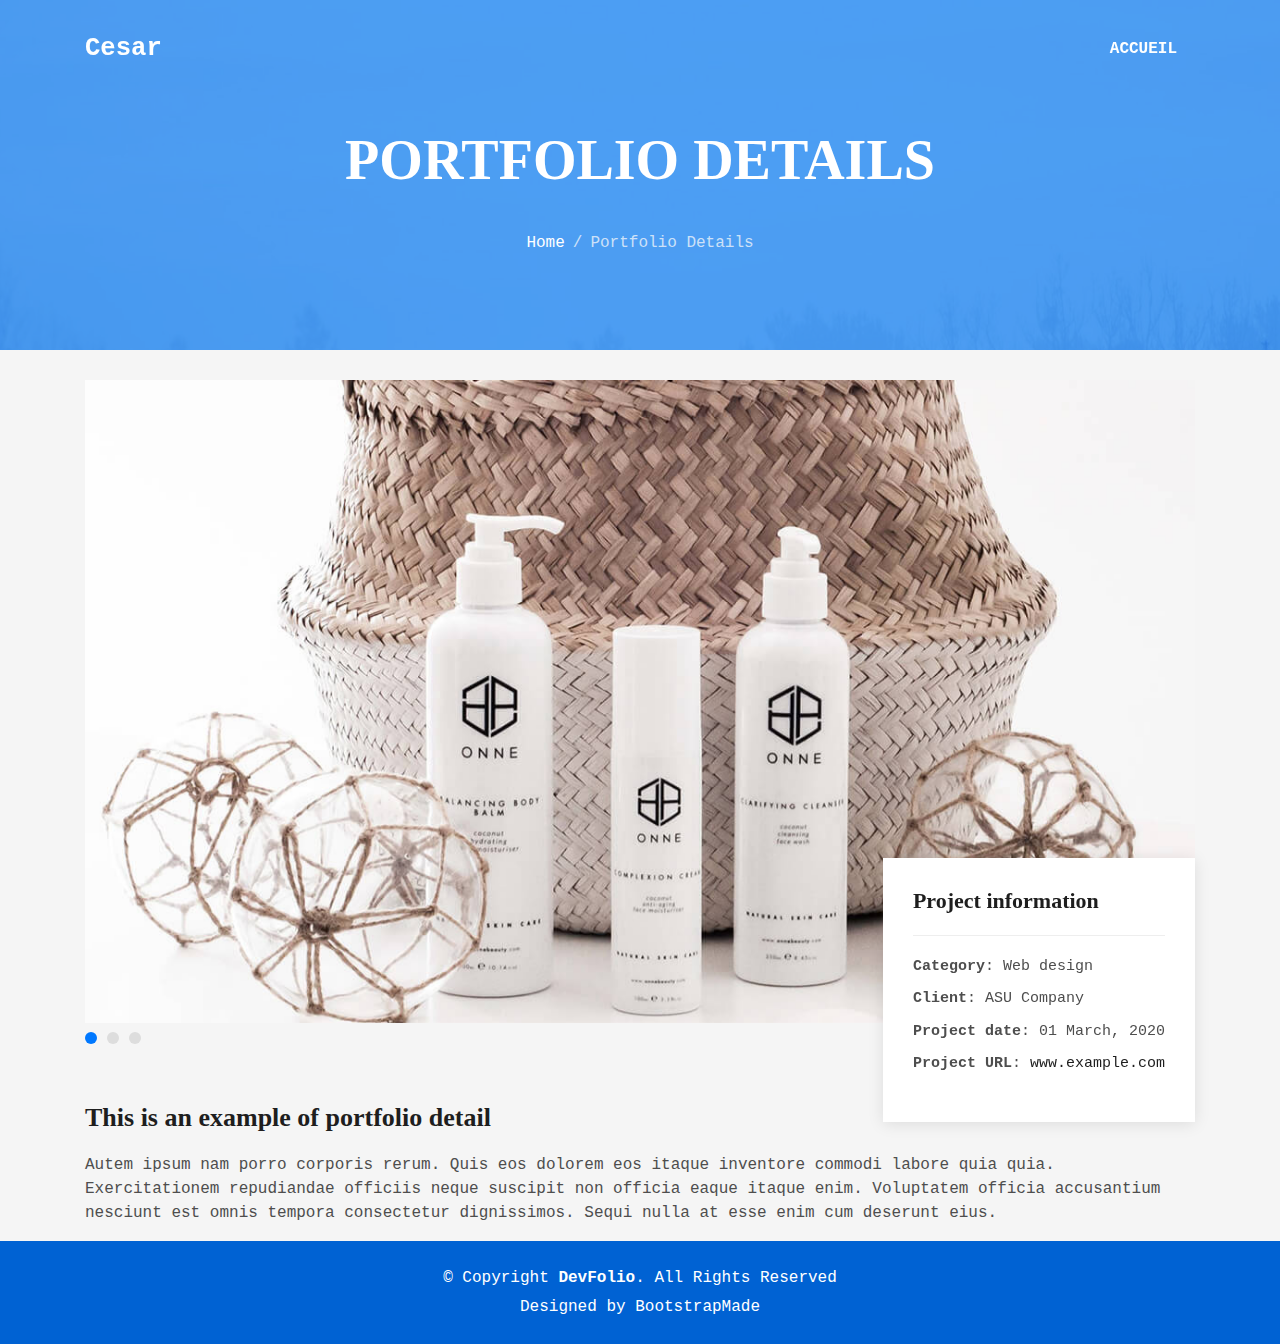
==== commit 71f322c2: "add icons skills and timeline experiences" ====
--- a/portfolio-details.html
+++ b/portfolio-details.html
@@ -36,8 +36,9 @@
   <!-- ======= Header/ Navbar ======= -->
   <nav class="navbar navbar-b navbar-trans navbar-expand-md fixed-top" id="mainNav">
     <div class="container">
-      <a class="navbar-brand js-scroll" href="#page-top">DevFolio</a>
-      <button class="navbar-toggler collapsed" type="button" data-toggle="collapse" data-target="#navbarDefault" aria-controls="navbarDefault" aria-expanded="false" aria-label="Toggle navigation">
+      <a class="navbar-brand js-scroll" href="#page-top">Cesar</a>
+      <button class="navbar-toggler collapsed" type="button" data-toggle="collapse" data-target="#navbarDefault"
+        aria-controls="navbarDefault" aria-expanded="false" aria-label="Toggle navigation">
         <span></span>
         <span></span>
         <span></span>
@@ -45,22 +46,7 @@
       <div class="navbar-collapse collapse justify-content-end" id="navbarDefault">
         <ul class="navbar-nav">
           <li class="nav-item">
-            <a class="nav-link js-scroll active" href="index.html">Home</a>
-          </li>
-          <li class="nav-item">
-            <a class="nav-link js-scroll" href="#about">About</a>
-          </li>
-          <li class="nav-item">
-            <a class="nav-link js-scroll" href="#service">Services</a>
-          </li>
-          <li class="nav-item">
-            <a class="nav-link js-scroll" href="#work">Work</a>
-          </li>
-          <li class="nav-item">
-            <a class="nav-link js-scroll" href="#blog">Blog</a>
-          </li>
-          <li class="nav-item">
-            <a class="nav-link js-scroll" href="#contact">Contact</a>
+            <a class="nav-link js-scroll active" href="index.html">Accueil</a>
           </li>
         </ul>
       </div>
@@ -113,7 +99,9 @@
         <div class="portfolio-description">
           <h2>This is an example of portfolio detail</h2>
           <p>
-            Autem ipsum nam porro corporis rerum. Quis eos dolorem eos itaque inventore commodi labore quia quia. Exercitationem repudiandae officiis neque suscipit non officia eaque itaque enim. Voluptatem officia accusantium nesciunt est omnis tempora consectetur dignissimos. Sequi nulla at esse enim cum deserunt eius.
+            Autem ipsum nam porro corporis rerum. Quis eos dolorem eos itaque inventore commodi labore quia quia.
+            Exercitationem repudiandae officiis neque suscipit non officia eaque itaque enim. Voluptatem officia
+            accusantium nesciunt est omnis tempora consectetur dignissimos. Sequi nulla at esse enim cum deserunt eius.
           </p>
         </div>
       </div>
--- a/assets/css/style.css
+++ b/assets/css/style.css
@@ -11,6 +11,7 @@
 body {
   background-color: #f5f5f5;
   color: #4e4e4e;
+  font-family: 'Roboto Mono', monospace;
 }
 
 h1,
@@ -20,6 +21,7 @@
 h5,
 h6 {
   color: #1e1e1e;
+  font-family: 'Roboto Slab', serif;
 }
 
 a {
@@ -31,6 +33,10 @@
   color: #0078ff;
   text-decoration: none;
   transition: all 0.5s ease-in-out;
+}
+
+b{
+  color:#0078ff;
 }
 
 .p-r {
@@ -252,7 +258,7 @@
   line-height: 1.55;
   margin: 0 auto;
   text-align: center;
-  box-shadow: 0 0 0 10px #0078ff;
+  /* box-shadow: 0 0 0 10px #0078ff; */
   display: block;
 }
 
@@ -762,27 +768,27 @@
 # Services
 --------------------------------------------------------------*/
 .service-box {
+  height: 340px;
   background-color: #fff;
   padding: 2.5rem 1.3rem;
   border-radius: 1rem;
   margin-bottom: 3rem;
 }
 
-.service-box:hover .ico-circle {
+/* .service-box:hover .ico-circle {
   transition: all 500ms ease;
   color: #fff;
   background-color: #0078ff;
   box-shadow: 0 0 0 10px #cde1f8;
-}
+} */
 
 .service-box .service-ico {
-  margin-bottom: 1rem;
   color: #1e1e1e;
 }
 
 .service-box .ico-circle {
   transition: all 500ms ease;
-  font-size: 4rem;
+  font-size:4rem;
 }
 
 .service-box .s-title {
@@ -794,36 +800,6 @@
 
 .service-box .s-description {
   color: #4e4e4e;
-}
-
-/*--------------------------------------------------------------
-# Counter
---------------------------------------------------------------*/
-.counter-box {
-  color: #fff;
-  text-align: center;
-}
-
-@media (min-width: 577px) {
-  .counter-box {
-    margin-bottom: 1.8rem;
-  }
-}
-
-.counter-ico {
-  margin-bottom: 1rem;
-}
-
-.counter-ico .ico-circle {
-  height: 60px;
-  width: 60px;
-  line-height: 1.8;
-  box-shadow: 0 0 0 10px #cde1f8;
-}
-
-.counter-num .counter {
-  font-size: 2rem;
-  margin-bottom: 0;
 }
 
 /*--------------------------------------------------------------
@@ -964,178 +940,6 @@
   .portfolio-details .portfolio-info {
     position: static;
     margin-top: 30px;
-  }
-}
-
-/*--------------------------------------------------------------
-# Testimonials
---------------------------------------------------------------*/
-.testimonials .owl-carousel .owl-item img {
-  width: auto;
-}
-
-.testimonial-box {
-  color: #fff;
-  text-align: center;
-}
-
-.testimonial-box .author-test {
-  margin-top: 1rem;
-}
-
-.testimonial-box .author-test img {
-  margin: 0 auto;
-}
-
-.testimonial-box .author {
-  color: #fff;
-  text-transform: uppercase;
-  font-weight: 600;
-  margin: 1rem 0;
-  display: block;
-  font-size: 1.4rem;
-}
-
-.testimonial-box .comit {
-  font-size: 2rem;
-  color: #0078ff;
-  background-color: #fff;
-  width: 52px;
-  height: 52px;
-  display: block;
-  margin: 0 auto;
-  border-radius: 50%;
-  line-height: 1.6;
-}
-
-@media (min-width: 768px) {
-  .testimonial-box .description {
-    padding: 0 5rem;
-  }
-}
-
-@media (min-width: 992px) {
-  .testimonial-box .description {
-    padding: 0 8rem;
-  }
-}
-
-@media (min-width: 1200px) {
-  .testimonial-box .description {
-    padding: 0 13rem;
-  }
-}
-
-/*--------------------------------------------------------------
-# Contact
---------------------------------------------------------------*/
-.footer-paralax {
-  padding: 4rem 0 0 0;
-}
-
-.contact-mf {
-  margin-top: 4rem;
-}
-
-@media (min-width: 767px) {
-  .contact-mf .box-pl2 {
-    margin-top: 3rem;
-    padding-left: 0rem;
-  }
-}
-
-.php-email-form .validate {
-  display: none;
-  color: red;
-  margin: 0 0 15px 0;
-  font-weight: 400;
-  font-size: 13px;
-}
-
-.php-email-form .error-message {
-  display: none;
-  color: #fff;
-  background: #ed3c0d;
-  text-align: center;
-  padding: 15px;
-  font-weight: 600;
-}
-
-.php-email-form .sent-message {
-  display: none;
-  color: #fff;
-  background: #18d26e;
-  text-align: center;
-  padding: 15px;
-  font-weight: 600;
-}
-
-.php-email-form .loading {
-  display: none;
-  background: #fff;
-  text-align: center;
-  padding: 15px;
-}
-
-.php-email-form .loading:before {
-  content: "";
-  display: inline-block;
-  border-radius: 50%;
-  width: 24px;
-  height: 24px;
-  margin: 0 10px -6px 0;
-  border: 3px solid #18d26e;
-  border-top-color: #eee;
-  -webkit-animation: animate-loading 1s linear infinite;
-  animation: animate-loading 1s linear infinite;
-}
-
-.php-email-form input, .php-email-form textarea {
-  border-radius: 0;
-  box-shadow: none;
-  font-size: 14px;
-}
-
-.php-email-form input::focus, .php-email-form textarea::focus {
-  background-color: #0078ff;
-}
-
-.php-email-form input {
-  padding: 20px 15px;
-}
-
-.php-email-form textarea {
-  padding: 12px 15px;
-  margin-bottom: 0;
-}
-
-.php-email-form button[type="submit"] {
-  background: #0078ff;
-  border: 0;
-  padding: 10px 24px;
-  color: #fff;
-  transition: 0.4s;
-}
-
-.php-email-form button[type="submit"]:hover {
-  background: #3393ff;
-}
-
-@-webkit-keyframes animate-loading {
-  0% {
-    transform: rotate(0deg);
-  }
-  100% {
-    transform: rotate(360deg);
-  }
-}
-
-@keyframes animate-loading {
-  0% {
-    transform: rotate(0deg);
-  }
-  100% {
-    transform: rotate(360deg);
   }
 }
 
@@ -1374,3 +1178,308 @@
 footer .credits a {
   color: #fff;
 }
+
+/*--------------------------------------------------------------
+# Timeline
+--------------------------------------------------------------*/
+
+.hexa{
+  border: 0px;
+  float: left;
+  text-align: center;
+  height: 35px;
+  width: 60px;
+  font-size: 22px;
+  background: #f0f0f0;
+  color: #3c3c3c;
+  position: relative;
+  margin-top: 15px;
+}
+
+.hexa:before{
+  content: ""; 
+  position: absolute; 
+  left: 0; 
+  width: 0; 
+  height: 0;
+  border-bottom: 15px solid #f0f0f0;
+  border-left: 30px solid transparent;
+  border-right: 30px solid transparent;
+  top: -15px;
+}
+
+.hexa:after{
+  content: ""; 
+  position: absolute; 
+  left: 0; 
+  width: 0; 
+  height: 0;
+  border-left: 30px solid transparent;
+  border-right: 30px solid transparent;
+  border-top: 15px solid #f0f0f0;
+  bottom: -15px;
+}
+
+.timeline {
+  position: relative;
+  padding: 0;
+  width: 100%;
+  margin-top: 20px;
+  list-style-type: none;
+}
+
+.timeline:before {
+  position: absolute;
+  left: 50%;
+  top: 0;
+  content: ' ';
+  display: block;
+  width: 2px;
+  height: 100%;
+  margin-left: -1px;
+  background: rgb(213,213,213);
+  background: -moz-linear-gradient(top, rgba(213,213,213,0) 0%, rgb(213,213,213) 8%, rgb(213,213,213) 92%, rgba(213,213,213,0) 100%);
+  background: -webkit-gradient(linear, left top, left bottom, color-stop(0%,rgba(30,87,153,1)), color-stop(100%,rgba(125,185,232,1)));
+  background: -webkit-linear-gradient(top, rgba(213,213,213,0) 0%, rgb(213,213,213) 8%, rgb(213,213,213) 92%, rgba(213,213,213,0) 100%);
+  background: -o-linear-gradient(top, rgba(213,213,213,0) 0%, rgb(213,213,213) 8%, rgb(213,213,213) 92%, rgba(213,213,213,0) 100%);
+  background: -ms-linear-gradient(top, rgba(213,213,213,0) 0%, rgb(213,213,213) 8%, rgb(213,213,213) 92%, rgba(213,213,213,0) 100%);
+  background: linear-gradient(to bottom, rgba(213,213,213,0) 0%, rgb(213,213,213) 8%, rgb(213,213,213) 92%, rgba(213,213,213,0) 100%);
+  z-index: 5;
+}
+
+.timeline li {
+  padding: 2em 0;
+}
+
+.timeline .hexa{
+  width: 16px;
+  height: 10px;
+  position: absolute;
+  background: #0078ff;
+  z-index: 5;
+  left: 0;
+  right: 0;
+  margin-left:auto;
+  margin-right:auto;
+  top: -30px;
+  margin-top: 0;
+}
+
+.timeline .hexa:before {
+  border-bottom: 4px solid #0078ff;
+  border-left-width: 8px;
+  border-right-width: 8px;
+  top: -4px;
+}
+
+.timeline .hexa:after {
+  border-left-width: 8px;
+  border-right-width: 8px;
+  border-top: 4px solid #0078ff;
+  bottom: -4px;
+}
+
+.direction-l,
+.direction-r {
+  float: none;
+  width: 100%;
+  text-align: center;
+}
+
+.flag-wrapper {
+  text-align: center;
+  position: relative;
+}
+
+.flag {
+  position: relative;
+  display: inline;
+  background: rgb(255,255,255);
+  font-weight: 600;
+  z-index: 15;
+  padding: 6px 10px;
+  text-align: left;
+  border-radius: 5px;
+}
+
+.direction-l .flag:after,
+.direction-r .flag:after {
+  content: "";
+  position: absolute;
+  left: 50%;
+  top: -15px;
+  height: 0;
+  width: 0;
+  margin-left: -8px;
+  border: solid transparent;
+  border-bottom-color: rgb(255,255,255);
+  border-width: 8px;
+  pointer-events: none;
+}
+
+.direction-l .flag {
+  -webkit-box-shadow: -1px 1px 1px rgba(0,0,0,0.15), 0 0 1px rgba(0,0,0,0.15);
+  -moz-box-shadow: -1px 1px 1px rgba(0,0,0,0.15), 0 0 1px rgba(0,0,0,0.15);
+  box-shadow: -1px 1px 1px rgba(0,0,0,0.15), 0 0 1px rgba(0,0,0,0.15);
+}
+
+.direction-r .flag {
+  -webkit-box-shadow: 1px 1px 1px rgba(0,0,0,0.15), 0 0 1px rgba(0,0,0,0.15);
+  -moz-box-shadow: 1px 1px 1px rgba(0,0,0,0.15), 0 0 1px rgba(0,0,0,0.15);
+  box-shadow: 1px 1px 1px rgba(0,0,0,0.15), 0 0 1px rgba(0,0,0,0.15);
+}
+
+.time-wrapper {
+  display: block;
+  position: relative;
+  margin: 4px 0 0 0;
+  z-index: 14;
+  line-height: 1em;
+  vertical-align: middle;
+  color: #fff;
+}
+
+.direction-l .time-wrapper {
+  float: none;
+}
+
+.direction-r .time-wrapper {
+  float: none;
+}
+
+.time {
+  background: #0078ff;
+  display: inline-block;
+  padding: 8px;
+}
+
+.desc {
+  position: relative;
+  margin: 1em 0 0 0;
+  padding: 1em;
+  background: rgb(254,254,254);
+  -webkit-box-shadow: 0 0 1px rgba(0,0,0,0.20);
+  -moz-box-shadow: 0 0 1px rgba(0,0,0,0.20);
+  box-shadow: 0 0 1px rgba(0,0,0,0.20);
+  z-index: 15;
+}
+
+.direction-l .desc,
+.direction-r .desc {
+  position: relative;
+  margin: 1em 1em 0 1em;
+  padding: 1em;
+  z-index: 15;
+}
+
+@media(min-width: 768px){
+  .timeline {
+    width: 660px;
+    margin: 0 auto;
+    margin-top: 20px;
+  }
+
+  .timeline li:after {
+    content: "";
+    display: block;
+    height: 0;
+    clear: both;
+    visibility: hidden;
+  }
+  
+  .timeline .hexa {
+    left: -28px;
+    right: auto;
+    top: 8px;
+  }
+
+  .timeline .direction-l .hexa {
+    left: auto;
+    right: -28px;
+  }
+
+  .direction-l {
+    position: relative;
+    width: 310px;
+    float: left;
+    text-align: right;
+  }
+
+  .direction-r {
+    position: relative;
+    width: 310px;
+    float: right;
+    text-align: left;
+  }
+
+  .flag-wrapper {
+    display: inline-block;
+  }
+  
+  .flag {
+    font-size: 18px;
+  }
+
+  .direction-l .flag:after {
+    left: auto;
+    right: -16px;
+    top: 50%;
+    margin-top: -8px;
+    border: solid transparent;
+    border-left-color: rgb(254,254,254);
+    border-width: 8px;
+  }
+
+  .direction-r .flag:after {
+    top: 50%;
+    margin-top: -8px;
+    border: solid transparent;
+    border-right-color: rgb(254,254,254);
+    border-width: 8px;
+    left: -8px;
+  }
+
+  .time-wrapper {
+    display: inline;
+    vertical-align: middle;
+    margin: 0;
+  }
+
+  .direction-l .time-wrapper {
+    float: left;
+  }
+
+  .direction-r .time-wrapper {
+    float: right;
+  }
+
+  .time {
+    padding: 5px 10px;
+  }
+
+  .direction-r .desc {
+    margin: 1em 0 0 0.75em;
+  }
+}
+
+@media(min-width: 992px){
+  .timeline {
+    width: 800px;
+    margin: 0 auto;
+    margin-top: 20px;
+  }
+
+  .direction-l {
+    position: relative;
+    width: 380px;
+    float: left;
+    text-align: right;
+  }
+
+  .direction-r {
+    position: relative;
+    width: 380px;
+    float: right;
+    text-align: left;
+  }
+}
